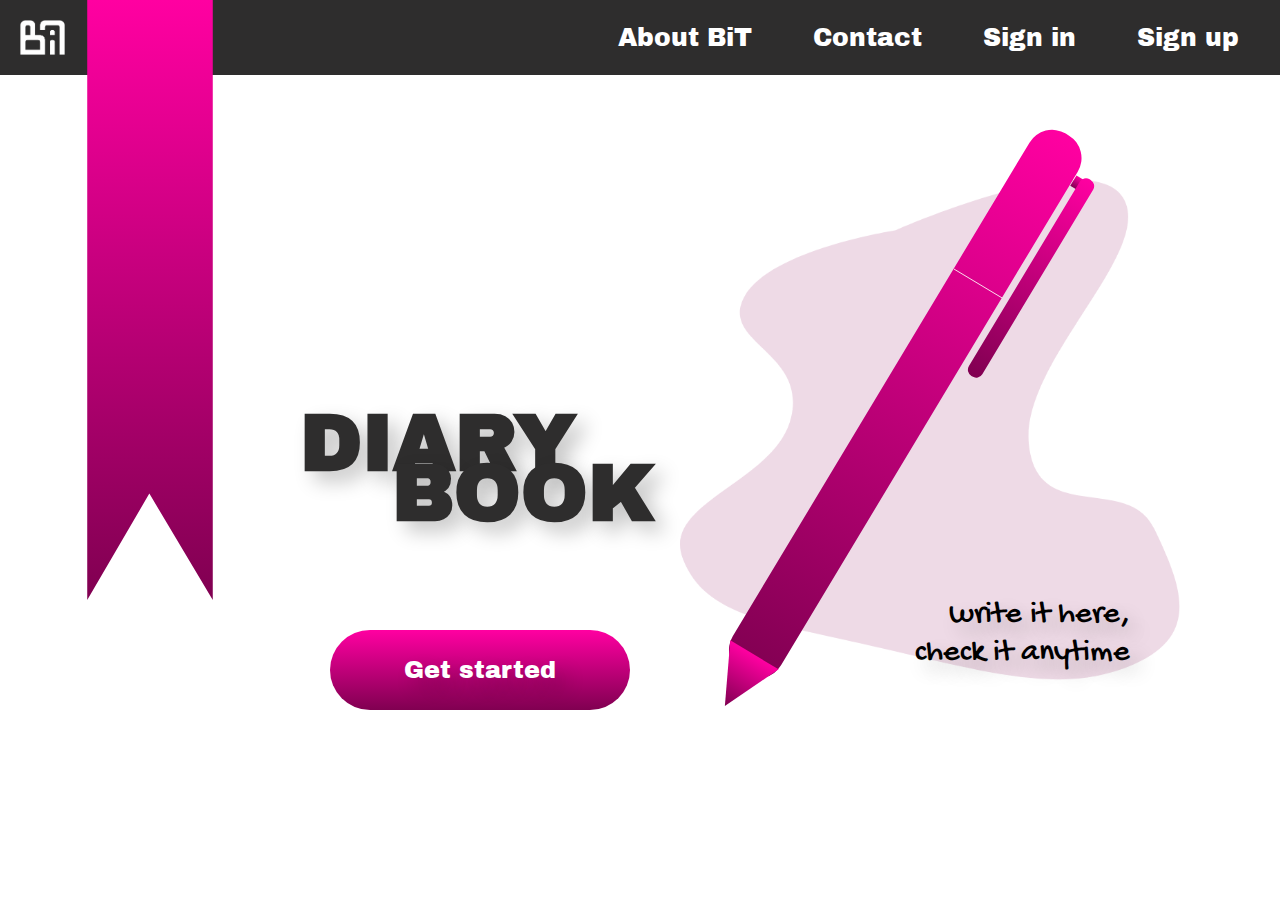
==== index.html @ 77ad6308 "landing page commit" ====
<!DOCTYPE html>
<html lang="en">
<head>
    <meta charset="UTF-8">
    <meta http-equiv="X-UA-Compatible" content="IE=edge">
    <meta name="viewport" content="width=device-width, initial-scale=1.0">
    <title>DIARY BOOK</title>
    <link rel="stylesheet" href="index.css">
</head>
<body>
    <header>
        <img src="white_trans logo.png" alt="BiT">
        <ul>
            <li>About BiT</li>
            <li>Contact</li>
            <li>Sign in</li>
            <li>Sign up</li>
        </ul>
    </header>
    <img id="strip" src="strip.svg" alt="strip">
    <div id="title">
        <h1>DIARY</h1>
        <h1>BOOK</h1>
    </div>
    <button>Get started</button>
    <div id="pen_section">
        <img id="pen_bg" src="pen bg.png" alt="pen bg">
        <img id="pen" src="pen.svg" alt="pen">
    </div>
    <p>write it here,<br> check it anytime</p>
</body>
</html>
---- index.css ----
@import url('https://fonts.googleapis.com/css2?family=Archivo+Black&display=swap');
@import url('https://fonts.googleapis.com/css2?family=Gochi+Hand&display=swap');

body{
    margin: 0;
    padding: 0;
    background: white;
    font-family: 'Archivo Black', sans-serif;
}

header{
    top: 0;
    transition: 0.5s;
    align-items: center;
    display: flex;
    flex-direction: row;
    width: 100%;
    height: 75px;
    background: #2E2D2D;
}

header img{
    transition: 0.5s;
    margin-left: 18px;
    left: 0;
    width: 49px;
    height: 49px;
}

header ul{
    transition: 0.5s;
    right: 0;
    position: absolute;
    list-style-type: none;
    color: white;
    display: block;
}

header ul li{
    transition: 0.5s;
    cursor: default;
    margin-left: 15px;
    margin-right: 41px;
    font-size: 25px;
    display: inline;
    margin-top: 21px;
}

header ul li:hover{
    transition: 0.5s;
    color: #FF00A1;
}

#strip{
    /* box-shadow: #0000003b 10px 10px 10px; */
    user-select: none;
    transition: 0.5s;
    width: 200px;
    height: 600px;
    position: absolute;
    top: 0;
    margin-left: 50px;
}

#title{
    color: #2E2D2D;
    transition: 0.5s;
    text-shadow: #0000003b 10px 10px 20px;
    font-size: 30pt;
    position: absolute;
    margin-left: 300px;
    top: 50%;
    transform: translateY(-50%);
}

#title h1:first-child{
    transition: 0.5s;
    transform: translateY(-120%);
    position: absolute;
    margin-bottom: 0;
    padding: 0;
}
#title:hover h1:last-child{
    transition: 0.5s;
    transform: translateX(-0.1%);
    color: #FF00A1;
}

#title h1:last-child{
    transition: 0.5s;
    position: absolute;
    padding: 0;
    margin-top: 0;
    transform: translateX(35%);
}

#pen_section{
    transition: 0.5s;
    align-items: center;
    margin-right: 600px;
    position: absolute;
    right: 0;
    top: 20%;
    transform: translateY(-50%);
}

#pen_bg{
    user-select: none;
    transition: 0.5s;
    position: absolute;
    z-index: 1;
    width: 500px;
    height: 500px;
}

#pen{
    user-select: none;
    transition: 0.5s;
    transform: translateX(5%) translateY(-10%);
    position: absolute;
    z-index: 2;
    widows: 100px;
    height: 600px;
}

button{
    border: none;
    outline: none;
    font-family: 'Archivo Black', sans-serif;
    font-size: 1.5em;
    text-shadow: #0000003b 10px 10px 20px;
    cursor: default;
    transition: 0.5s;
    left: 0;
    top: 70%;
    transform: translateX(10%);
    margin-left: 300px;
    display: flex;
    justify-content: center;
    align-items: center;
    border-radius: 77px;
    position: absolute;
    text-align: center;
    width: 300px;
    height: 80px;
    color: white;
    background: linear-gradient(to bottom, #FF00A1, #800051);
}
button:hover{
    transition: 0.5s;
    font-size: 2em;
    background: white;
    color: #FF00A1;
    border: 3px solid #FF00A1;
}

p{
    text-shadow: #0000003b 10px 10px 20px;
    transition: 0.5s;
    font-family: 'Gochi Hand', cursive;
    display: block;
    font-size: 2em;
    position: absolute;
    top: 50%;
    margin-bottom: 150px;
    right: 0;
    transform: translateX(-70%) translateY(150%);
    text-align: right;
}

@media screen and (max-width: 1260px){

    #title:hover h1:last-child{
        transition: 0.5s;
        color: #FF00A1;
    }
    
    #title h1:last-child{
        transition: 0.5s;
        position: absolute;
        padding: 0;
        margin-top: 0;
        transform: translateX(0%);
    }

    button{
        border: none;
        outline: none;
        font-family: 'Archivo Black', sans-serif;
        font-size: 1.5em;
        text-shadow: #0000003b 10px 10px 20px;
        cursor: default;
        transition: 0.5s;
        left: 0;
        top: 70%;
        transform: translateX(0%);
        margin-left: 275px;
        display: flex;
        justify-content: center;
        align-items: center;
        border-radius: 77px;
        position: absolute;
        text-align: center;
        width: 300px;
        height: 80px;
        color: white;
        background: linear-gradient(to bottom, #FF00A1, #800051);
    }

}

@media  screen and (max-width: 1190px){

    #strip{
        height: 100px;
        left: 0px;
        margin-left: 0;
    }

    body{
        display: flex;
        flex-direction: column;
        justify-content: center;
        align-items: center;
    }

    #title{
        justify-content: center;
        align-items: center;
    }

    #pen_section{
        left: 0;
        margin-left: 25px;
    }

    p{
        left: 0;
        margin-left: 200px;
    }

    #title{
        top: 0;
        margin-top: 300px;
    }

    button{
        left: 51%;
        transform: translateX(-50%);
    }
}

@media screen and (max-width: 900px){

    body{
        display: block;
        align-items: center;
    }


    #pen_section, #pen, #pen_bg{
        transition: 0s;
        visibility: hidden;
    }

    #title{
        margin: 50px;
        margin-top: 300px;
        transform: translateY(50%);
        display: block;
    }

    button{
        margin: 50px;
        margin-top: 300px;
        transform: translateY(-300%) translateX(-65%);
        display: block;
    }

    p{
        margin: 50px;
        margin-top: 300px;
        transform: translateY(-510%);
        display: block;
    }

}

@media screen and (max-width: 600px){
    body{
        display: flex;
        flex-direction: column;
        justify-content: center;
        align-items: center;
    }

    #title{
        position: fixed;
        display: flex;
        flex-direction: column;
        justify-content: center;
        align-items: center;
    }

    p{
        top: 60%;
        display: flex;
        position: fixed;
        flex-direction: column;
        justify-content: center;
        align-items: center;
    }

    button{
        position: fixed;
    }

    #strip{
        position: fixed;
    }

    header{
        position: fixed;
    }
}

@media screen and (max-height: 90%){
    #title{
        color: white;
    }
}
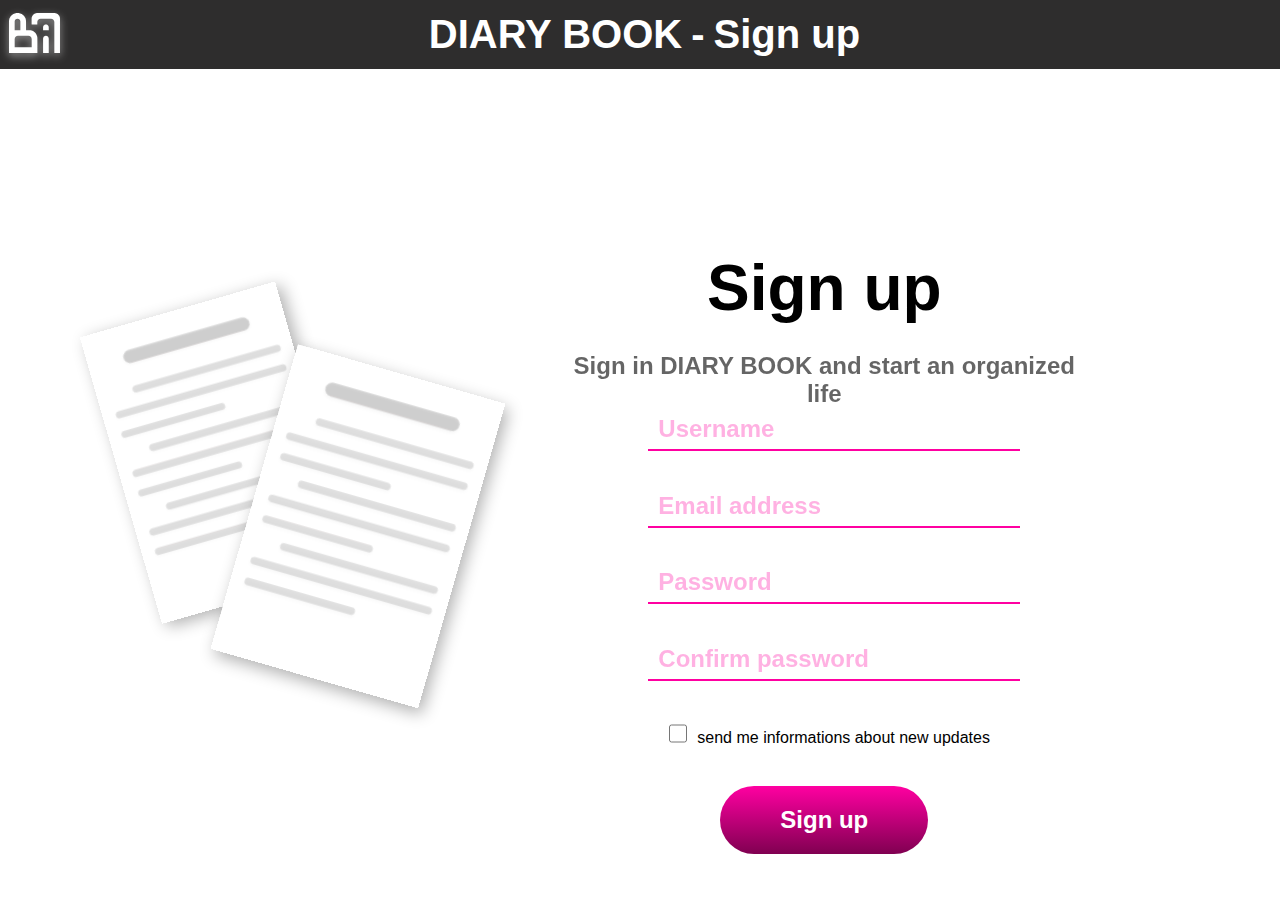
==== commit 5490f634: "initial commit" ====
--- a/index.html
+++ b/index.html
@@ -2,31 +2,39 @@
 <html lang="en">
 <head>
     <meta charset="UTF-8">
-    <meta http-equiv="X-UA-Compatible" content="IE=edge">
     <meta name="viewport" content="width=device-width, initial-scale=1.0">
-    <title>DIARY BOOK</title>
-    <link rel="stylesheet" href="index.css">
+    <link rel="stylesheet" href="style.css">
+    <title>Sign up - DIARY BOOK</title>
 </head>
 <body>
     <header>
-        <img src="white_trans logo.png" alt="BiT">
-        <ul>
-            <li>About BiT</li>
-            <li>Contact</li>
-            <li>Sign in</li>
-            <li>Sign up</li>
-        </ul>
+        <div id="bit">
+            <img src="BiT.svg" alt="bit logo">
+        </div>
+        <div class="title">
+        <p id="title">DIARY BOOK</p>
+        <p class="devider">-</p>
+        <p class="page">Sign up</p>
+        </div>
     </header>
-    <img id="strip" src="strip.svg" alt="strip">
-    <div id="title">
-        <h1>DIARY</h1>
-        <h1>BOOK</h1>
+    <div id="container">
+        <div class="image-holder">
+            <img src="paper.svg" alt="paper">
+            <button>Login</button>
+            <img src="paper.svg" alt="paper">
+        </div>
+        <div class="inputs-holder">
+            <p class="title">Sign up</p>
+            <p class="sub-title">Sign in DIARY BOOK and start an organized life</p>
+            <form action="">
+                <input class="input" type="text" placeholder="Username" required/>
+                <input class="input" type="email" placeholder="Email address" required/>
+                <input class="input" type="text" placeholder="Password" required/>
+                <input class="input" type="text" placeholder="Confirm password" required/>
+                <div><input class="check" type="checkbox"><span>send me informations about new updates</span></div>
+                <button type="submit">Sign up</button>
+            </form>
+        </div>
     </div>
-    <button>Get started</button>
-    <div id="pen_section">
-        <img id="pen_bg" src="pen bg.png" alt="pen bg">
-        <img id="pen" src="pen.svg" alt="pen">
-    </div>
-    <p>write it here,<br> check it anytime</p>
 </body>
 </html>--- a/style.css
+++ b/style.css
@@ -0,0 +1,220 @@
+*
+{
+    margin: 0;
+    font-family: -apple-system, BlinkMacSystemFont, 'Segoe UI', Roboto, Oxygen, Ubuntu, Cantarell, 'Open Sans', 'Helvetica Neue', sans-serif;
+
+}
+
+header
+{
+    background-color: #2E2D2D ;
+    height: 7%;
+    display: flex;
+    align-items: center;
+    z-index: 10;
+}
+header #bit
+{
+    left: 0.7%;
+    position: fixed;
+}
+header img
+{
+    align-self: center;
+    height: 2.2em;
+    transition: 0.5s;
+}
+header:hover img{
+    height: 2.5em;
+    filter: drop-shadow(0 0.2rem 0.25rem rgba(255,255,255,0.5));
+}
+
+header .title
+{
+    text-align: center;
+    height: fit-content;
+    display: flex;
+    color: white;
+    font-size: 2.5rem;
+    font-weight: bolder;
+    margin: 12px auto;
+}
+
+header .title *
+{
+    margin-left: 9px;
+}
+
+#container
+{
+    display: flex;
+    align-items: center;
+    gap: noraml;
+    height: 800px;
+}
+
+#container *
+{
+    margin: auto;
+}
+
+.image-holder *
+{
+    box-shadow: 5px 5px 16px rgba(0,0,0,0.3);
+    height: inherit;
+}
+
+
+.image-holder :nth-child(1){
+    position: absolute;
+    height: 31em;
+    top: 19%;
+    left: 18%;
+    transform: rotate(-16deg);
+    transform-origin: 100% 100%;
+    transition: 0.3s;
+}
+.image-holder:hover :nth-child(1){
+    transform: rotate(-12deg);
+}
+
+.image-holder button{
+    left: 23%;
+    color: honeydew;
+    padding: 12px;
+    border-radius: 16px;
+    transform-origin: 80% 90%;
+    transform: rotate(30deg);
+    position: absolute;
+    transition: 0.5s ;
+    border: none;
+    outline: none;
+    background: grey;
+    transition-delay: 0.8s;
+}
+.image-holder:hover button{
+    left: 19%;
+    transform: rotate(0);
+}
+.image-holder button:hover{
+    transition: 0.3s;
+    background: #FF00A1;
+}
+
+.image-holder :nth-child(3){
+    position: absolute;
+    height: 33em;
+    top: 28%;
+    left: 19%;
+    transform: rotate(16deg);
+    transition: 0.5s;
+    transform-origin: 15% 90%;
+}
+.image-holder:hover :nth-child(3){
+    transform: rotate(12deg) scale(1.05);
+    box-shadow: 0 0 30px rgba(0,0,0,0.3);
+}
+.inputs-holder 
+{
+    display: grid;
+    z-index: 10;    
+}
+
+.inputs-holder form
+{
+    display: grid;
+    gap: 12%;
+}
+
+::placeholder{
+    color: #FF00A1;
+    font-size: 1.5rem;
+    font-weight: bold;
+    opacity: 0.3;
+}
+
+.inputs-holder .input
+{
+    width: 100%;
+    padding: 6px 10px;
+    margin: auto 0;
+    border-top: 0;
+    border-left: 0;
+    border-right: 0;
+    border-bottom: 2px solid #FF00A1;
+    outline: none;
+    background: transparent;
+    color: #FF00A1;
+    font-size: 1.6em;
+}
+
+.inputs-holder .title{
+    padding-bottom: 5%;
+    font-size: 4rem;
+    font-weight: bold;
+}
+
+.inputs-holder .sub-title
+{
+    padding: 10px 0;
+    font-size: 1.5rem;
+    font-weight: bold;
+    opacity: 0.6;
+    text-align: center;
+    padding: 0 2%;
+}
+
+input[type="checkbox" i]:checked + label:before{
+    background: #FF00A1;
+  }
+.inputs-holder .check{
+    margin: 10px !important;
+    position: relative;
+    height: 1.4em;
+    width: 1.4em;
+}
+.inputs-holder .check{
+}
+
+.inputs-holder button{
+    background: linear-gradient(#FF00A1,#800051);
+    font-weight: bold ;
+    padding: 20px 60px;
+    font-size: 1.5rem;
+    color: white;
+    border-radius: 50px;
+    outline: none;
+    border: none ;
+}
+
+
+@media only screen and (max-width: 1580px) {
+    /* For half screen: */
+    .image-holder :nth-child(1){
+        height: 18.6em;
+        top: 30%;
+        left: 12%;
+    }
+    .image-holder:hover button{
+        left: 15%;
+    }
+    .image-holder :nth-child(3){
+        height: 19.8em;
+        top: 38%;
+        left: 17%;
+    }
+  }
+
+  @media only screen and (max-width: 1220px) {
+    /* For phone: */
+   .image-holder{
+       display: none;
+   }
+  }
+
+  @media only screen and (max-height: 450px) {
+    /* For  */
+   .image-holder{
+       display: none;
+   }
+  }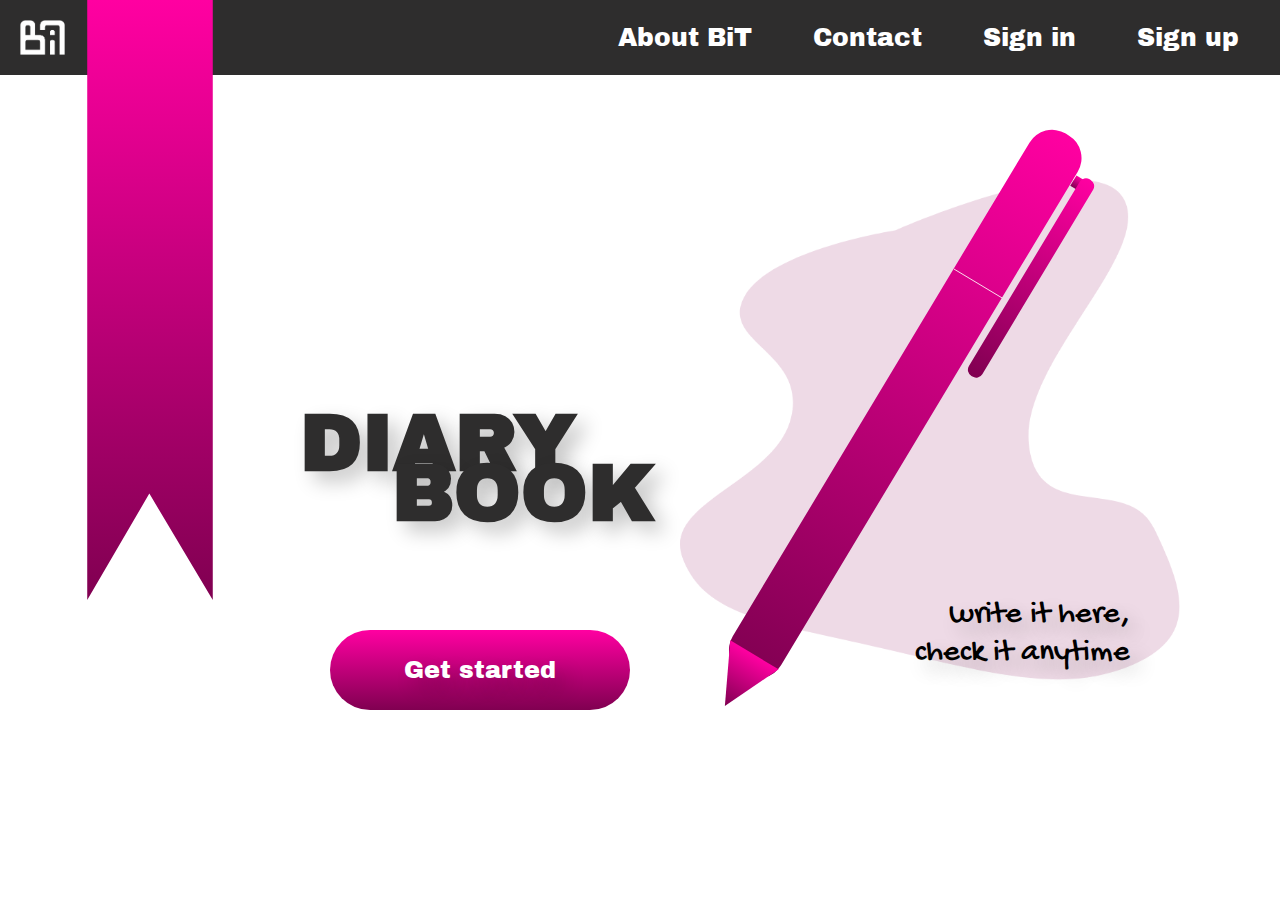
==== commit 1e2bc0fe: "erge branch 'master' into main combine files" ====
--- a/index.html
+++ b/index.html
@@ -2,39 +2,31 @@
 <html lang="en">
 <head>
     <meta charset="UTF-8">
+    <meta http-equiv="X-UA-Compatible" content="IE=edge">
     <meta name="viewport" content="width=device-width, initial-scale=1.0">
-    <link rel="stylesheet" href="style.css">
-    <title>Sign up - DIARY BOOK</title>
+    <title>DIARY BOOK</title>
+    <link rel="stylesheet" href="index.css">
 </head>
 <body>
     <header>
-        <div id="bit">
-            <img src="BiT.svg" alt="bit logo">
-        </div>
-        <div class="title">
-        <p id="title">DIARY BOOK</p>
-        <p class="devider">-</p>
-        <p class="page">Sign up</p>
-        </div>
+        <img src="white_trans logo.png" alt="BiT">
+        <ul>
+            <li>About BiT</li>
+            <li>Contact</li>
+            <li>Sign in</li>
+            <li>Sign up</li>
+        </ul>
     </header>
-    <div id="container">
-        <div class="image-holder">
-            <img src="paper.svg" alt="paper">
-            <button>Login</button>
-            <img src="paper.svg" alt="paper">
-        </div>
-        <div class="inputs-holder">
-            <p class="title">Sign up</p>
-            <p class="sub-title">Sign in DIARY BOOK and start an organized life</p>
-            <form action="">
-                <input class="input" type="text" placeholder="Username" required/>
-                <input class="input" type="email" placeholder="Email address" required/>
-                <input class="input" type="text" placeholder="Password" required/>
-                <input class="input" type="text" placeholder="Confirm password" required/>
-                <div><input class="check" type="checkbox"><span>send me informations about new updates</span></div>
-                <button type="submit">Sign up</button>
-            </form>
-        </div>
+    <img id="strip" src="strip.svg" alt="strip">
+    <div id="title">
+        <h1>DIARY</h1>
+        <h1>BOOK</h1>
     </div>
+    <button>Get started</button>
+    <div id="pen_section">
+        <img id="pen_bg" src="pen bg.png" alt="pen bg">
+        <img id="pen" src="pen.svg" alt="pen">
+    </div>
+    <p>write it here,<br> check it anytime</p>
 </body>
 </html>--- a/index.css
+++ b/index.css
@@ -0,0 +1,331 @@
+@import url('https://fonts.googleapis.com/css2?family=Archivo+Black&display=swap');
+@import url('https://fonts.googleapis.com/css2?family=Gochi+Hand&display=swap');
+
+body{
+    margin: 0;
+    padding: 0;
+    background: white;
+    font-family: 'Archivo Black', sans-serif;
+}
+
+header{
+    top: 0;
+    transition: 0.5s;
+    align-items: center;
+    display: flex;
+    flex-direction: row;
+    width: 100%;
+    height: 75px;
+    background: #2E2D2D;
+}
+
+header img{
+    transition: 0.5s;
+    margin-left: 18px;
+    left: 0;
+    width: 49px;
+    height: 49px;
+}
+
+header ul{
+    transition: 0.5s;
+    right: 0;
+    position: absolute;
+    list-style-type: none;
+    color: white;
+    display: block;
+}
+
+header ul li{
+    transition: 0.5s;
+    cursor: default;
+    margin-left: 15px;
+    margin-right: 41px;
+    font-size: 25px;
+    display: inline;
+    margin-top: 21px;
+}
+
+header ul li:hover{
+    transition: 0.5s;
+    color: #FF00A1;
+}
+
+#strip{
+    /* box-shadow: #0000003b 10px 10px 10px; */
+    user-select: none;
+    transition: 0.5s;
+    width: 200px;
+    height: 600px;
+    position: absolute;
+    top: 0;
+    margin-left: 50px;
+}
+
+#title{
+    color: #2E2D2D;
+    transition: 0.5s;
+    text-shadow: #0000003b 10px 10px 20px;
+    font-size: 30pt;
+    position: absolute;
+    margin-left: 300px;
+    top: 50%;
+    transform: translateY(-50%);
+}
+
+#title h1:first-child{
+    transition: 0.5s;
+    transform: translateY(-120%);
+    position: absolute;
+    margin-bottom: 0;
+    padding: 0;
+}
+#title:hover h1:last-child{
+    transition: 0.5s;
+    transform: translateX(-0.1%);
+    color: #FF00A1;
+}
+
+#title h1:last-child{
+    transition: 0.5s;
+    position: absolute;
+    padding: 0;
+    margin-top: 0;
+    transform: translateX(35%);
+}
+
+#pen_section{
+    transition: 0.5s;
+    align-items: center;
+    margin-right: 600px;
+    position: absolute;
+    right: 0;
+    top: 20%;
+    transform: translateY(-50%);
+}
+
+#pen_bg{
+    user-select: none;
+    transition: 0.5s;
+    position: absolute;
+    z-index: 1;
+    width: 500px;
+    height: 500px;
+}
+
+#pen{
+    user-select: none;
+    transition: 0.5s;
+    transform: translateX(5%) translateY(-10%);
+    position: absolute;
+    z-index: 2;
+    widows: 100px;
+    height: 600px;
+}
+
+button{
+    border: none;
+    outline: none;
+    font-family: 'Archivo Black', sans-serif;
+    font-size: 1.5em;
+    text-shadow: #0000003b 10px 10px 20px;
+    cursor: default;
+    transition: 0.5s;
+    left: 0;
+    top: 70%;
+    transform: translateX(10%);
+    margin-left: 300px;
+    display: flex;
+    justify-content: center;
+    align-items: center;
+    border-radius: 77px;
+    position: absolute;
+    text-align: center;
+    width: 300px;
+    height: 80px;
+    color: white;
+    background: linear-gradient(to bottom, #FF00A1, #800051);
+}
+button:hover{
+    transition: 0.5s;
+    font-size: 2em;
+    background: white;
+    color: #FF00A1;
+    border: 3px solid #FF00A1;
+}
+
+p{
+    text-shadow: #0000003b 10px 10px 20px;
+    transition: 0.5s;
+    font-family: 'Gochi Hand', cursive;
+    display: block;
+    font-size: 2em;
+    position: absolute;
+    top: 50%;
+    margin-bottom: 150px;
+    right: 0;
+    transform: translateX(-70%) translateY(150%);
+    text-align: right;
+}
+
+@media screen and (max-width: 1260px){
+
+    #title:hover h1:last-child{
+        transition: 0.5s;
+        color: #FF00A1;
+    }
+    
+    #title h1:last-child{
+        transition: 0.5s;
+        position: absolute;
+        padding: 0;
+        margin-top: 0;
+        transform: translateX(0%);
+    }
+
+    button{
+        border: none;
+        outline: none;
+        font-family: 'Archivo Black', sans-serif;
+        font-size: 1.5em;
+        text-shadow: #0000003b 10px 10px 20px;
+        cursor: default;
+        transition: 0.5s;
+        left: 0;
+        top: 70%;
+        transform: translateX(0%);
+        margin-left: 275px;
+        display: flex;
+        justify-content: center;
+        align-items: center;
+        border-radius: 77px;
+        position: absolute;
+        text-align: center;
+        width: 300px;
+        height: 80px;
+        color: white;
+        background: linear-gradient(to bottom, #FF00A1, #800051);
+    }
+
+}
+
+@media  screen and (max-width: 1190px){
+
+    #strip{
+        height: 100px;
+        left: 0px;
+        margin-left: 0;
+    }
+
+    body{
+        display: flex;
+        flex-direction: column;
+        justify-content: center;
+        align-items: center;
+    }
+
+    #title{
+        justify-content: center;
+        align-items: center;
+    }
+
+    #pen_section{
+        left: 0;
+        margin-left: 25px;
+    }
+
+    p{
+        left: 0;
+        margin-left: 200px;
+    }
+
+    #title{
+        top: 0;
+        margin-top: 300px;
+    }
+
+    button{
+        left: 51%;
+        transform: translateX(-50%);
+    }
+}
+
+@media screen and (max-width: 900px){
+
+    body{
+        display: block;
+        align-items: center;
+    }
+
+
+    #pen_section, #pen, #pen_bg{
+        transition: 0s;
+        visibility: hidden;
+    }
+
+    #title{
+        margin: 50px;
+        margin-top: 300px;
+        transform: translateY(50%);
+        display: block;
+    }
+
+    button{
+        margin: 50px;
+        margin-top: 300px;
+        transform: translateY(-300%) translateX(-65%);
+        display: block;
+    }
+
+    p{
+        margin: 50px;
+        margin-top: 300px;
+        transform: translateY(-510%);
+        display: block;
+    }
+
+}
+
+@media screen and (max-width: 600px){
+    body{
+        display: flex;
+        flex-direction: column;
+        justify-content: center;
+        align-items: center;
+    }
+
+    #title{
+        position: fixed;
+        display: flex;
+        flex-direction: column;
+        justify-content: center;
+        align-items: center;
+    }
+
+    p{
+        top: 60%;
+        display: flex;
+        position: fixed;
+        flex-direction: column;
+        justify-content: center;
+        align-items: center;
+    }
+
+    button{
+        position: fixed;
+    }
+
+    #strip{
+        position: fixed;
+    }
+
+    header{
+        position: fixed;
+    }
+}
+
+@media screen and (max-height: 90%){
+    #title{
+        color: white;
+    }
+}